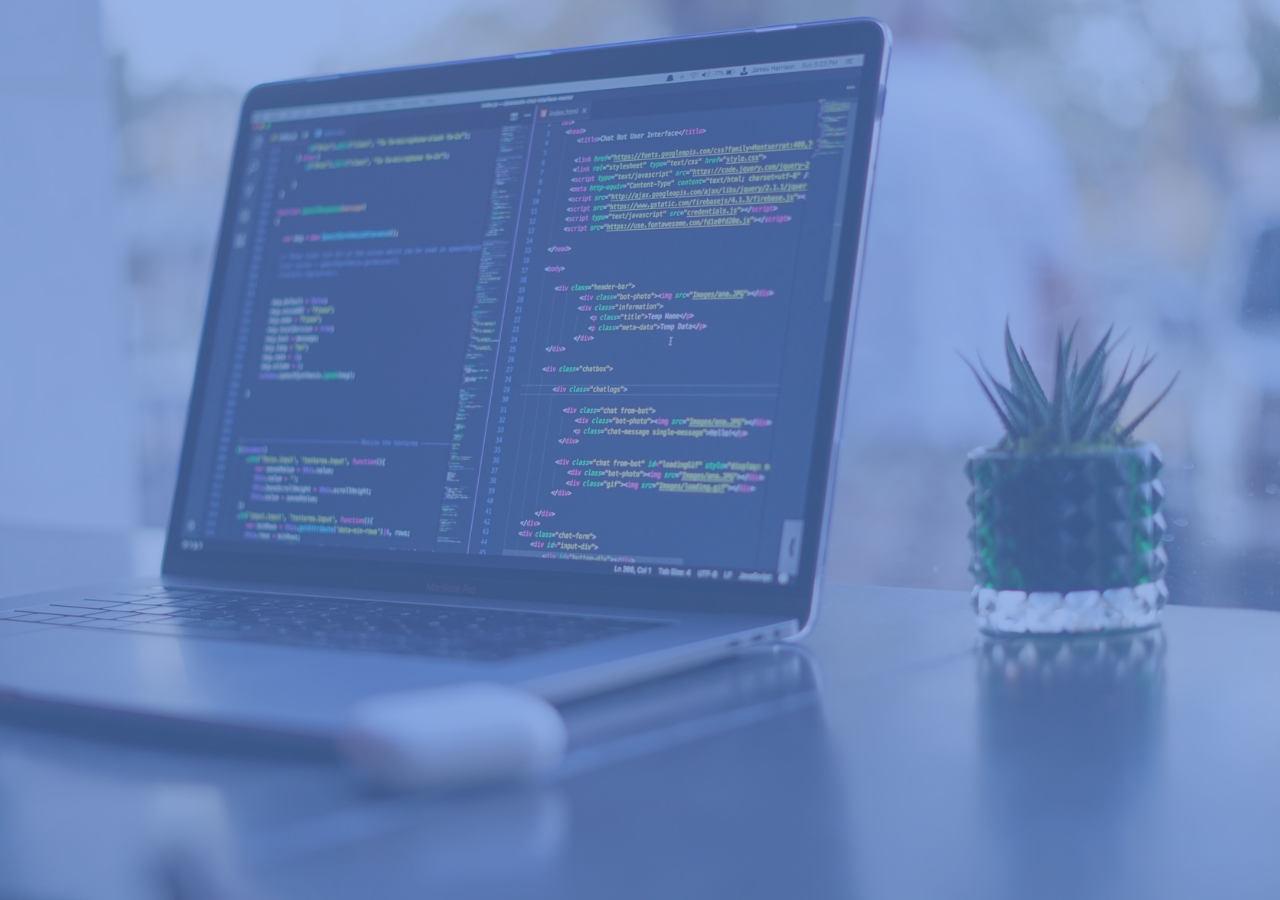
==== Responsive-Web-Design/survey-form/index.html @ 456f821e "Added background image and opacity overlay" ====
<!DOCTYPE html>
<html lang="en">

<head>
    <meta charset="UTF-8">
    <meta http-equiv="X-UA-Compatible" content="IE=edge">
    <meta name="viewport" content="width=device-width, initial-scale=1.0">
    <title>Survey Form</title>
    <link rel="stylesheet" href="reset.css">
    <link rel="stylesheet" href="style.css">
</head>

<body>
    <main>

    </main>
</body>

</html>
---- Responsive-Web-Design/survey-form/style.css ----
body{
    background-image: url(images/background.jpeg);
    background-size: cover;
    background-attachment: fixed;
    background-repeat: no-repeat;
    background-position: center;
    background-color: rgba(0, 0,0, 0.63);
}

main{
    background-color: rgba(93, 136, 216, 0.63);
    width:100vw;
    height:100vh;
}
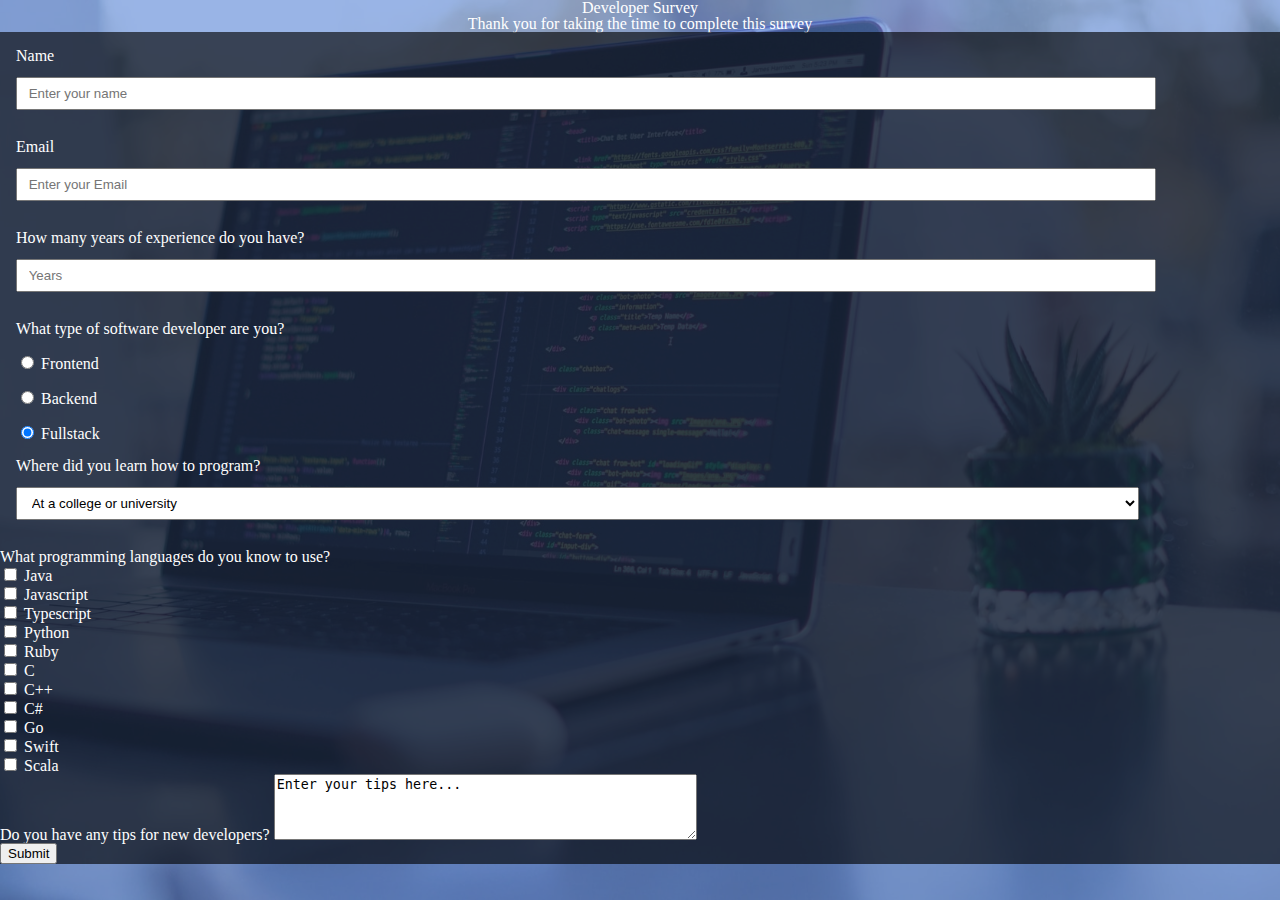
==== commit 16f471cd: "Added base html markup and styles for survey form project" ====
--- a/Responsive-Web-Design/survey-form/index.html
+++ b/Responsive-Web-Design/survey-form/index.html
@@ -12,7 +12,100 @@
 
 <body>
     <main>
-
+        <h1 id="title">Developer Survey</h1>
+        <p>Thank you for taking the time to complete this survey</p>
+        <form action="" id="survey-form">
+            <div class="fullinput">
+                <label id="name-label" for="name">Name</label>
+                <input type="text" id="name" placeholder="Enter your name">
+            </div>
+            <div class="fullinput">
+                <label id="email-label" for="email">Email</label>
+                <input type="email" id="email" placeholder="Enter your Email">
+            </div>
+            <div class="fullinput">
+                <label id="number-label" for="number">How many years of experience do you have?</label>
+                <input type="number" id="number" min="0" max="100" placeholder="Years">
+            </div>
+            <div class="radio">
+                <p>What type of software developer are you?</p>
+                <div>
+                    <input type="radio" id="frontend" name="devtype" value="frontend" checked>
+                    <label for="frontend">Frontend</label>
+                </div>
+                <div>
+                    <input type="radio" id="backend" name="devtype" value="backend" checked>
+                    <label for="backend">Backend</label>
+                </div>
+                <div>
+                    <input type="radio" id="fullstack" name="devtype" value="fullstack" checked>
+                    <label for="fullstack">Fullstack</label>
+                </div>
+            </div>
+            <div class="fullinput">
+                <label for="cars">Where did you learn how to program?</label>
+                <div>
+                    <select name="taught" id="dropdown">
+                        <option value="school">At a college or university</option>
+                        <option value="bootcamp">At a coding bootcamp</option>
+                        <option value="selftaught">I am self taught</option>
+                    </select>
+                </div>
+            </div>
+            <fieldset>
+                <legend>What programming languages do you know to use?</legend>
+                <div>
+                    <input type="checkbox" id="java" name="language" value="java">
+                    <label for="java">Java</label>
+                </div>
+                <div>
+                    <input type="checkbox" id="javascript" name="language" value="javascript">
+                    <label for="javascript">Javascript</label>
+                </div>
+                <div>
+                    <input type="checkbox" id="typescript" name="language" value="typescript">
+                    <label for="typescript">Typescript</label>
+                </div>
+                <div>
+                    <input type="checkbox" id="python" name="language" value="python">
+                    <label for="python">Python</label>
+                </div>
+                <div>
+                    <input type="checkbox" id="ruby" name="language" value="ruby">
+                    <label for="ruby">Ruby</label>
+                </div>
+                <div>
+                    <input type="checkbox" id="C" name="language" value="C">
+                    <label for="C">C</label>
+                </div>
+                <div>
+                    <input type="checkbox" id="C++" name="language" value="C++">
+                    <label for="C++">C++</label>
+                </div>
+                <div>
+                    <input type="checkbox" id="C#" name="language" value="C#">
+                    <label for="C#">C#</label>
+                </div>
+                <div>
+                    <input type="checkbox" id="go" name="language" value="go">
+                    <label for="go">Go</label>
+                </div>
+                <div>
+                    <input type="checkbox" id="swift" name="language" value="swift">
+                    <label for="swift">Swift</label>
+                </div>
+                <div>
+                    <input type="checkbox" id="scala" name="language" value="scala">
+                    <label for="scala">Scala</label>
+                </div>
+            </fieldset>
+            <div>
+                <label for="comments">Do you have any tips for new developers?</label>
+                <textarea id="comments" name="comments" rows="4" cols="50">Enter your tips here...
+                </textarea>
+            </div>
+            <button type="sumbit">Submit</button>
+        </form>
     </main>
 </body>
 
--- a/Responsive-Web-Design/survey-form/style.css
+++ b/Responsive-Web-Design/survey-form/style.css
@@ -1,14 +1,48 @@
+html{
+    color:white;
+}
+
 body{
     background-image: url(images/background.jpeg);
     background-size: cover;
     background-attachment: fixed;
     background-repeat: no-repeat;
     background-position: center;
-    background-color: rgba(0, 0,0, 0.63);
+    box-sizing: border-box;
 }
 
 main{
     background-color: rgba(93, 136, 216, 0.63);
     width:100vw;
-    height:100vh;
+    height:100vh;display: flex;
+    flex-direction: column;
+    align-items: center;
 }
+
+form{
+    background-color: rgba(0, 0,0, 0.63);
+    width:100%;
+}
+#name-label,#email-label,#number-label{
+    display:block;
+}
+
+.fullinput{
+    margin: 1em;
+}
+.fullinput input,select{
+    margin: 1em auto;
+    width: 90%;
+    padding-left: 0.8em;
+    padding-top: 0.5em;
+    padding-bottom: 0.5em;
+}
+
+.radio{
+    margin: 1em;
+}
+
+.radio div{
+    margin-top: 1em;
+    margin-bottom: 1em;
+}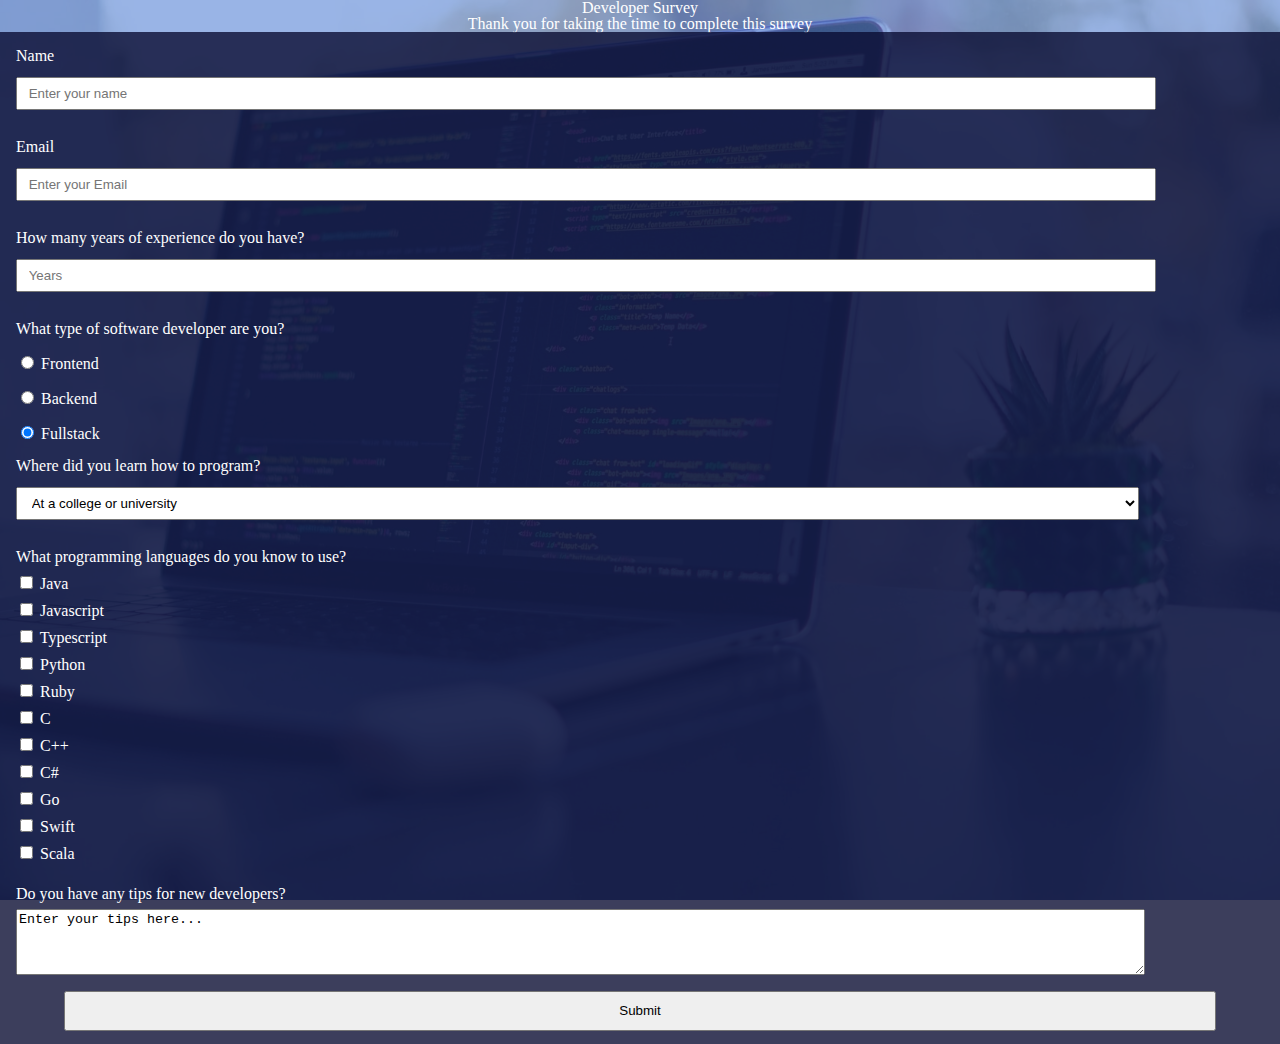
==== commit 3e36ec60: "Updated styles and spacing for small devices" ====
--- a/Responsive-Web-Design/survey-form/index.html
+++ b/Responsive-Web-Design/survey-form/index.html
@@ -13,7 +13,7 @@
 <body>
     <main>
         <h1 id="title">Developer Survey</h1>
-        <p>Thank you for taking the time to complete this survey</p>
+        <p id="description">Thank you for taking the time to complete this survey</p>
         <form action="" id="survey-form">
             <div class="fullinput">
                 <label id="name-label" for="name">Name</label>
@@ -99,12 +99,14 @@
                     <label for="scala">Scala</label>
                 </div>
             </fieldset>
-            <div>
+            <div class="comment">
                 <label for="comments">Do you have any tips for new developers?</label>
                 <textarea id="comments" name="comments" rows="4" cols="50">Enter your tips here...
                 </textarea>
             </div>
-            <button type="sumbit">Submit</button>
+            <div class="submitbutton">
+                <button id="submit" type="sumbit">Submit</button>
+            </div>
         </form>
     </main>
 </body>
--- a/Responsive-Web-Design/survey-form/style.css
+++ b/Responsive-Web-Design/survey-form/style.css
@@ -20,9 +20,10 @@
 }
 
 form{
-    background-color: rgba(0, 0,0, 0.63);
+    background-color: rgba(9, 11, 49, 0.794);
     width:100%;
 }
+
 #name-label,#email-label,#number-label{
     display:block;
 }
@@ -45,4 +46,34 @@
 .radio div{
     margin-top: 1em;
     margin-bottom: 1em;
+}
+
+fieldset{
+    margin: 1em;
+}
+
+fieldset div{
+    margin-top: 0.5em;
+    margin-bottom: 0.5em;
+}
+
+.comment{
+    display:flex;
+    flex-direction: column;
+    margin: 1em;
+}
+textarea{
+    margin-top: 0.5em;
+    width: 90%;
+}
+.submitbutton{
+    margin-top: 1em;
+    display: flex;
+    justify-content: center;
+}
+#submit{
+    width: 90%;
+    padding-top: 0.8em;
+    padding-bottom: 0.8em;
+    margin-bottom: 1em;
 }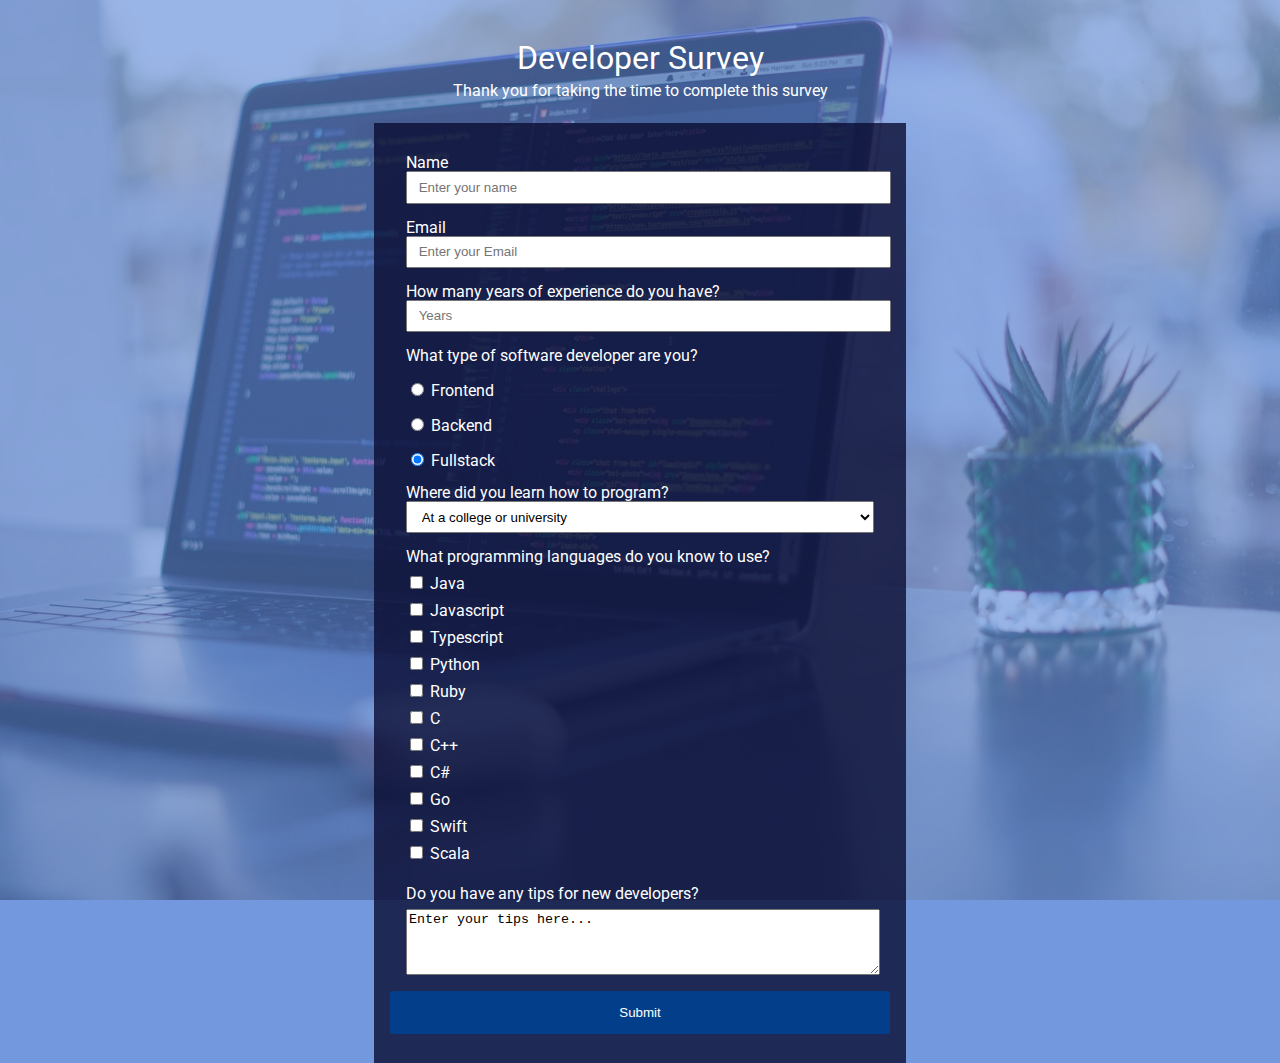
==== commit ddf233bb: "Finished project" ====
--- a/Responsive-Web-Design/survey-form/index.html
+++ b/Responsive-Web-Design/survey-form/index.html
@@ -8,6 +8,9 @@
     <title>Survey Form</title>
     <link rel="stylesheet" href="reset.css">
     <link rel="stylesheet" href="style.css">
+    <link rel="preconnect" href="https://fonts.googleapis.com">
+    <link rel="preconnect" href="https://fonts.gstatic.com" crossorigin>
+    <link href="https://fonts.googleapis.com/css2?family=Roboto&display=swap" rel="stylesheet">
 </head>
 
 <body>
--- a/Responsive-Web-Design/survey-form/style.css
+++ b/Responsive-Web-Design/survey-form/style.css
@@ -1,5 +1,6 @@
 html{
     color:white;
+    font-family: 'Roboto', sans-serif;
 }
 
 body{
@@ -9,12 +10,14 @@
     background-repeat: no-repeat;
     background-position: center;
     box-sizing: border-box;
+    background-color: rgba(93, 136, 216, 0.63);
 }
 
 main{
     background-color: rgba(93, 136, 216, 0.63);
-    width:100vw;
-    height:100vh;display: flex;
+    width:100%;
+    height:100%;
+    display: flex;
     flex-direction: column;
     align-items: center;
 }
@@ -22,6 +25,7 @@
 form{
     background-color: rgba(9, 11, 49, 0.794);
     width:100%;
+    padding: 1em;
 }
 
 #name-label,#email-label,#number-label{
@@ -32,8 +36,7 @@
     margin: 1em;
 }
 .fullinput input,select{
-    margin: 1em auto;
-    width: 90%;
+    width: 100%;
     padding-left: 0.8em;
     padding-top: 0.5em;
     padding-bottom: 0.5em;
@@ -64,7 +67,7 @@
 }
 textarea{
     margin-top: 0.5em;
-    width: 90%;
+    width: 100%;
 }
 .submitbutton{
     margin-top: 1em;
@@ -72,8 +75,27 @@
     justify-content: center;
 }
 #submit{
-    width: 90%;
-    padding-top: 0.8em;
-    padding-bottom: 0.8em;
+    width: 100%;
     margin-bottom: 1em;
-}+    background-color: #023e8a;
+    color: white;
+    border: 1em solid #023e8a;
+    border-radius: 2%;
+}
+
+#title{
+    font-size: 2em;
+    margin-top: 1.3em;
+    margin-bottom: 0.3em;
+}
+
+#description{
+    margin-bottom: 1.5em;
+    text-align: center;
+}
+
+@media only screen and (min-width: 650px) {
+    form{
+        max-width: 500px;
+    }
+  }